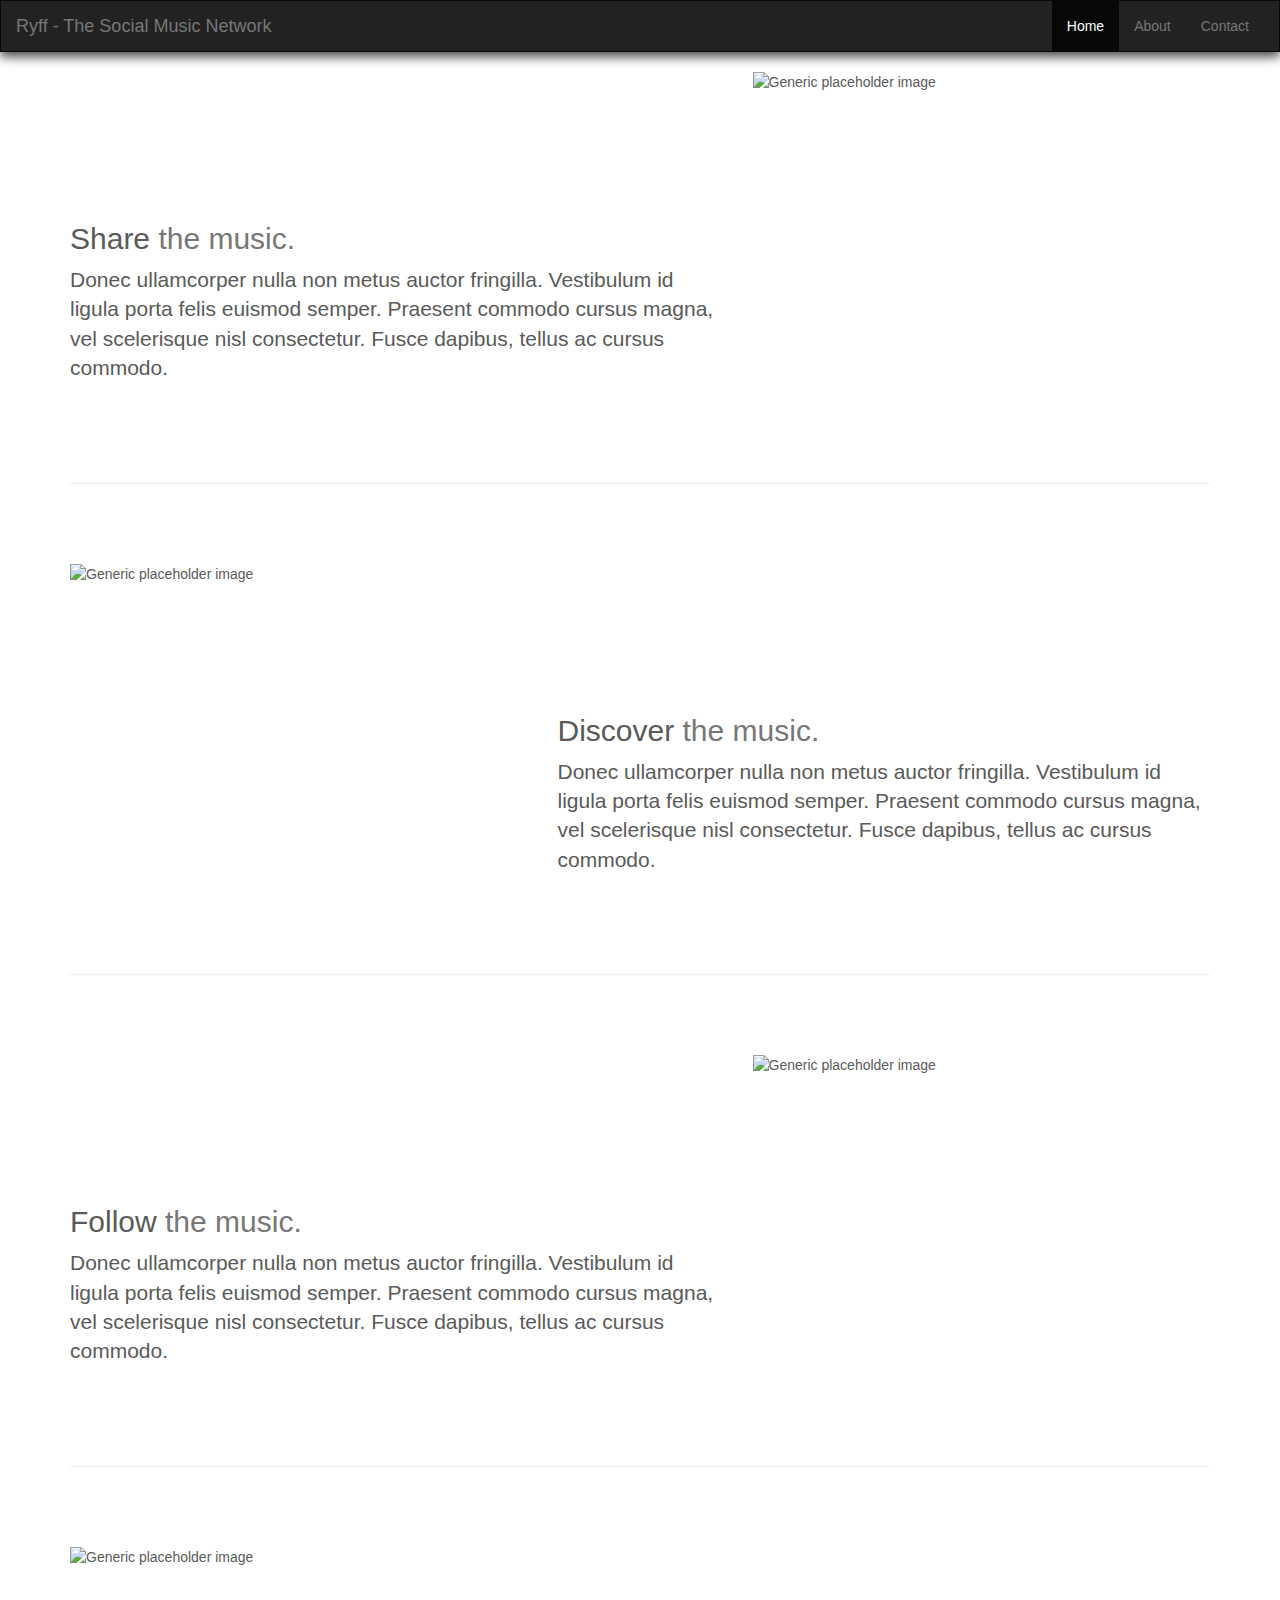
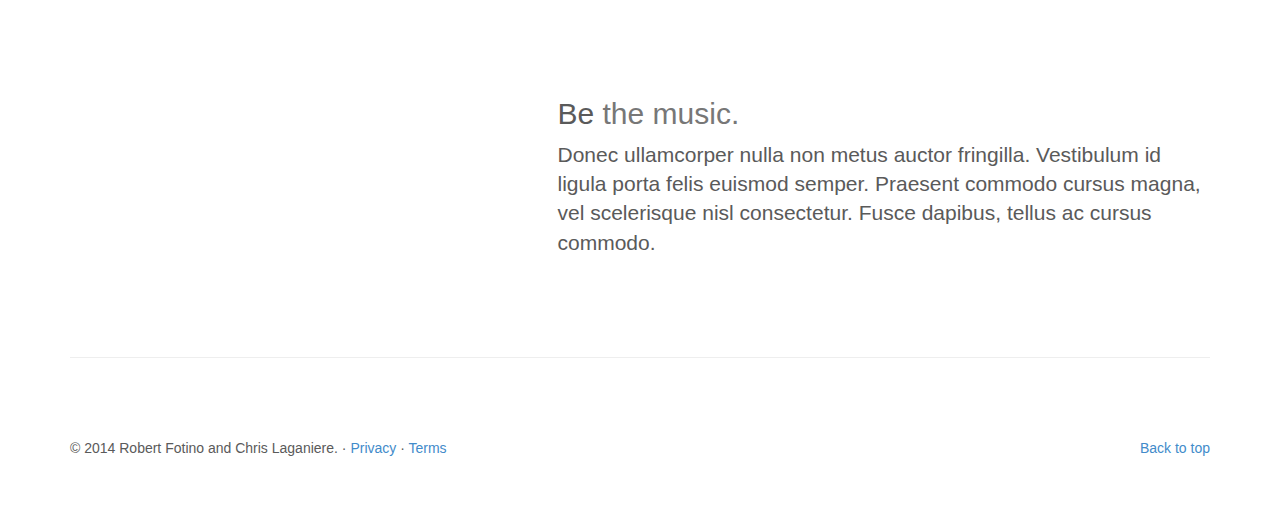
==== public_html/index.html @ b75e9ef2 "Initial commit of modified Bootstrap carousel example for launching site." ====
<!DOCTYPE html>
<html lang="en">
  <head>
    <meta charset="utf-8">
    <meta http-equiv="X-UA-Compatible" content="IE=edge">
    <meta name="viewport" content="width=device-width, initial-scale=1">
    <meta name="description" content="Launching soon: Ryff, the social music network.">

    <!-- Social media meta tags -->
    <meta property="og:title" content="Ryff">
    <meta property="og:image" content="images/logo-square.png">
    <meta property="og:description" content="Ryff is a social network for people who like to play and listen to music. We will be launching soon at ryff.me!">

    <title>Ryff - The Social Music Network</title>

    <!-- Bootstrap core CSS -->
    <link href="css/bootstrap.min.css" rel="stylesheet">

    <!-- HTML5 shim and Respond.js IE8 support of HTML5 elements and media queries -->
    <!--[if lt IE 9]>
      <script src="https://oss.maxcdn.com/html5shiv/3.7.2/html5shiv.min.js"></script>
      <script src="https://oss.maxcdn.com/respond/1.4.2/respond.min.js"></script>
    <![endif]-->

    <!-- Custom styles for this template -->
    <link href="css/styles.css" rel="stylesheet">
  </head>

  <body>
    <div class="navbar-wrapper">
      <nav class="navbar navbar-inverse" role="navigation">
        <div class="container">
          <div class="navbar-header">
            <button type="button" class="navbar-toggle collapsed" data-toggle="collapse" data-target="#navbar" aria-expanded="false" aria-controls="navbar">
              <span class="sr-only">Toggle navigation</span>
              <span class="icon-bar"></span>
              <span class="icon-bar"></span>
              <span class="icon-bar"></span>
            </button>
            <a class="navbar-brand" href="#">Ryff - The Social Music Network</a>
          </div>
          <div id="navbar" class="navbar-collapse collapse">
            <ul class="nav navbar-nav navbar-right">
              <li class="active"><a href="#">Home</a></li>
              <li><a href="#about">About</a></li>
              <li><a href="#contact">Contact</a></li>
            </ul>
          </div>
        </div>
      </nav>
    </div>

    <div class="container">
      <!-- FEATURES
      ================================================== -->
      <div class="row featurette">
        <div class="col-md-7 featurette-text-col">
          <h2 class="featurette-heading">Share <span class="text-muted">the music.</span></h2>
          <p class="lead">Donec ullamcorper nulla non metus auctor fringilla. Vestibulum id ligula porta felis euismod semper. Praesent commodo cursus magna, vel scelerisque nisl consectetur. Fusce dapibus, tellus ac cursus commodo.</p>
        </div>
        <div class="col-md-5">
          <img class="featurette-image img-responsive" src="http://placehold.it/500x500" alt="Generic placeholder image">
        </div>
      </div>

      <hr class="featurette-divider">

      <div class="row featurette">
        <div class="col-md-5">
          <img class="featurette-image img-responsive" src="http://placehold.it/500x500" alt="Generic placeholder image">
        </div>
        <div class="col-md-7 featurette-text-col">
          <h2 class="featurette-heading">Discover <span class="text-muted">the music.</span></h2>
          <p class="lead">Donec ullamcorper nulla non metus auctor fringilla. Vestibulum id ligula porta felis euismod semper. Praesent commodo cursus magna, vel scelerisque nisl consectetur. Fusce dapibus, tellus ac cursus commodo.</p>
        </div>
      </div>

      <hr class="featurette-divider">

      <div class="row featurette">
        <div class="col-md-7 featurette-text-col">
          <h2 class="featurette-heading">Follow <span class="text-muted">the music.</span></h2>
          <p class="lead">Donec ullamcorper nulla non metus auctor fringilla. Vestibulum id ligula porta felis euismod semper. Praesent commodo cursus magna, vel scelerisque nisl consectetur. Fusce dapibus, tellus ac cursus commodo.</p>
        </div>
        <div class="col-md-5">
          <img class="featurette-image img-responsive" src="http://placehold.it/500x500" alt="Generic placeholder image">
        </div>
      </div>

      <hr class="featurette-divider">

      <div class="row featurette">
        <div class="col-md-5">
          <img class="featurette-image img-responsive" src="http://placehold.it/500x500" alt="Generic placeholder image">
        </div>
        <div class="col-md-7 featurette-text-col">
          <h2 class="featurette-heading">Be <span class="text-muted">the music.</span></h2>
          <p class="lead">Donec ullamcorper nulla non metus auctor fringilla. Vestibulum id ligula porta felis euismod semper. Praesent commodo cursus magna, vel scelerisque nisl consectetur. Fusce dapibus, tellus ac cursus commodo.</p>
        </div>
      </div>

      <hr class="featurette-divider">

      <!-- /END THE FEATURETTES -->


      <!-- FOOTER -->
      <footer>
        <p class="pull-right"><a href="#">Back to top</a></p>
        <p>&copy; 2014 Robert Fotino and Chris Laganiere. &middot; <a href="#">Privacy</a> &middot; <a href="#">Terms</a></p>
      </footer>
    </div>


    <!-- Bootstrap core JavaScript
    ================================================== -->
    <!-- Placed at the end of the document so the pages load faster -->
    <script src="https://ajax.googleapis.com/ajax/libs/jquery/1.11.1/jquery.min.js"></script>
    <script src="js/bootstrap.min.js"></script>
  </body>
</html>
---- public_html/css/styles.css ----
/* GLOBAL STYLES
-------------------------------------------------- */
/* Padding below the footer and lighter body text */

body {
  padding-bottom: 40px;
  color: #5a5a5a;
}



/* CUSTOMIZE THE NAVBAR
-------------------------------------------------- */
.navbar-wrapper .navbar {
  border-radius: 0;
  box-shadow: 0 5px 10px rgba(0, 0, 0, 0.7);
}
.navbar-wrapper .navbar .container {
  width: auto;
}


/* Featurettes
------------------------- */

.featurette-divider {
  margin: 80px 0;
}

/* Responsive styles
------------------------- */
@media (min-width: 992px) {
  .featurette-text-col {
    padding-top: 70px;
  }
}
@media (min-width: 1200px) {
  .featurette-text-col {
    padding-top: 130px;
  }
}
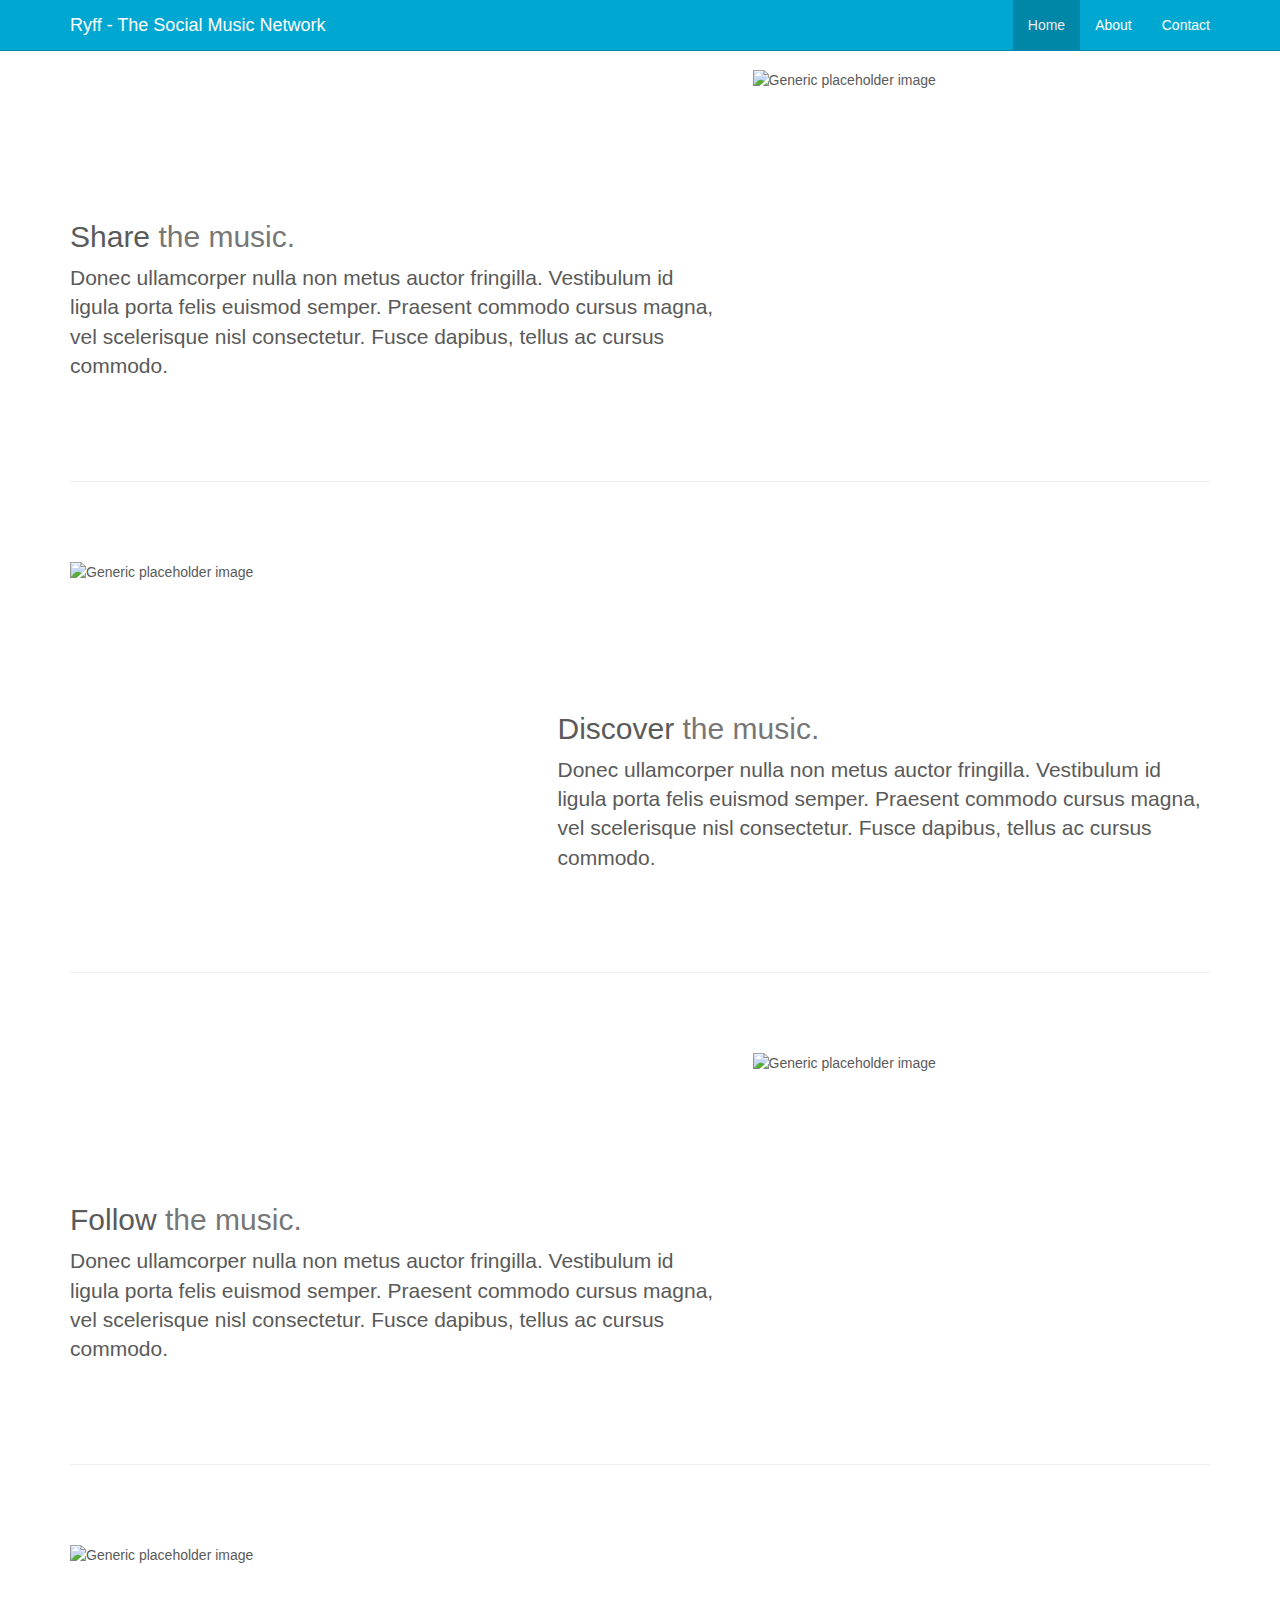
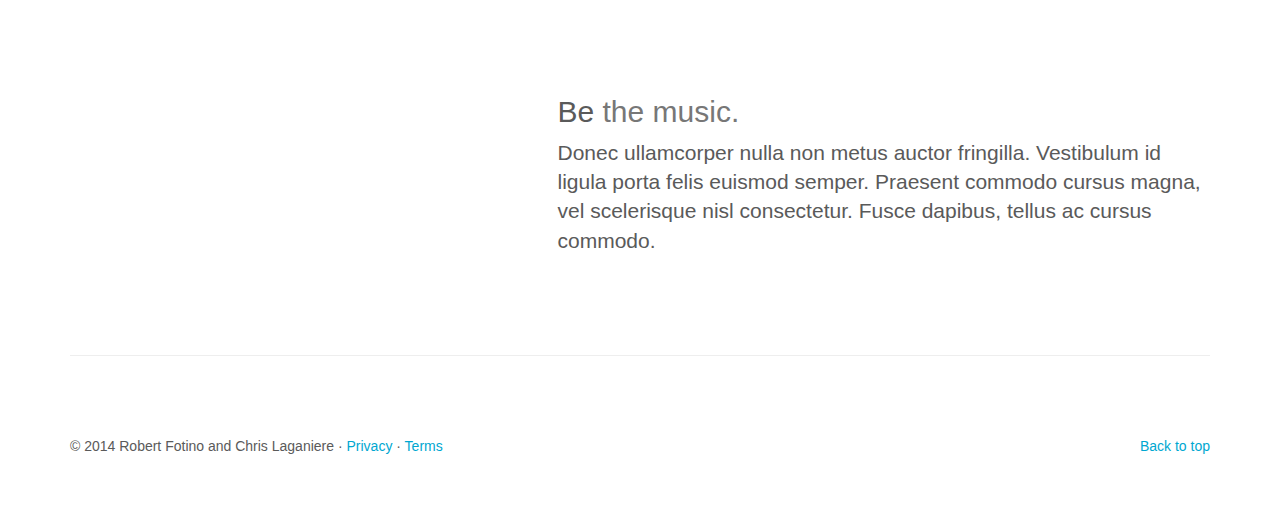
==== commit ad25ed6d: "Changes navbar and link colors to look more like in-app." ====
--- a/public_html/index.html
+++ b/public_html/index.html
@@ -28,7 +28,7 @@
 
   <body>
     <div class="navbar-wrapper">
-      <nav class="navbar navbar-inverse" role="navigation">
+      <nav class="navbar navbar-fixed-top navbar-custom" role="navigation">
         <div class="container">
           <div class="navbar-header">
             <button type="button" class="navbar-toggle collapsed" data-toggle="collapse" data-target="#navbar" aria-expanded="false" aria-controls="navbar">
@@ -50,56 +50,56 @@
       </nav>
     </div>
 
-    <div class="container">
+    <div class="container" id="features">
       <!-- FEATURES
       ================================================== -->
-      <div class="row featurette">
-        <div class="col-md-7 featurette-text-col">
-          <h2 class="featurette-heading">Share <span class="text-muted">the music.</span></h2>
+      <div class="row feature">
+        <div class="col-md-7 feature-text-col">
+          <h2 class="feature-heading">Share <span class="text-muted">the music.</span></h2>
           <p class="lead">Donec ullamcorper nulla non metus auctor fringilla. Vestibulum id ligula porta felis euismod semper. Praesent commodo cursus magna, vel scelerisque nisl consectetur. Fusce dapibus, tellus ac cursus commodo.</p>
         </div>
         <div class="col-md-5">
-          <img class="featurette-image img-responsive" src="http://placehold.it/500x500" alt="Generic placeholder image">
+          <img class="feature-image img-responsive" src="http://placehold.it/500x500" alt="Generic placeholder image">
         </div>
       </div>
 
-      <hr class="featurette-divider">
+      <hr class="feature-divider">
 
-      <div class="row featurette">
+      <div class="row feature">
         <div class="col-md-5">
-          <img class="featurette-image img-responsive" src="http://placehold.it/500x500" alt="Generic placeholder image">
+          <img class="feature-image img-responsive" src="http://placehold.it/500x500" alt="Generic placeholder image">
         </div>
-        <div class="col-md-7 featurette-text-col">
-          <h2 class="featurette-heading">Discover <span class="text-muted">the music.</span></h2>
+        <div class="col-md-7 feature-text-col">
+          <h2 class="feature-heading">Discover <span class="text-muted">the music.</span></h2>
           <p class="lead">Donec ullamcorper nulla non metus auctor fringilla. Vestibulum id ligula porta felis euismod semper. Praesent commodo cursus magna, vel scelerisque nisl consectetur. Fusce dapibus, tellus ac cursus commodo.</p>
         </div>
       </div>
 
-      <hr class="featurette-divider">
+      <hr class="feature-divider">
 
-      <div class="row featurette">
-        <div class="col-md-7 featurette-text-col">
-          <h2 class="featurette-heading">Follow <span class="text-muted">the music.</span></h2>
+      <div class="row feature">
+        <div class="col-md-7 feature-text-col">
+          <h2 class="feature-heading">Follow <span class="text-muted">the music.</span></h2>
           <p class="lead">Donec ullamcorper nulla non metus auctor fringilla. Vestibulum id ligula porta felis euismod semper. Praesent commodo cursus magna, vel scelerisque nisl consectetur. Fusce dapibus, tellus ac cursus commodo.</p>
         </div>
         <div class="col-md-5">
-          <img class="featurette-image img-responsive" src="http://placehold.it/500x500" alt="Generic placeholder image">
+          <img class="feature-image img-responsive" src="http://placehold.it/500x500" alt="Generic placeholder image">
         </div>
       </div>
 
-      <hr class="featurette-divider">
+      <hr class="feature-divider">
 
-      <div class="row featurette">
+      <div class="row feature">
         <div class="col-md-5">
-          <img class="featurette-image img-responsive" src="http://placehold.it/500x500" alt="Generic placeholder image">
+          <img class="feature-image img-responsive" src="http://placehold.it/500x500" alt="Generic placeholder image">
         </div>
-        <div class="col-md-7 featurette-text-col">
-          <h2 class="featurette-heading">Be <span class="text-muted">the music.</span></h2>
+        <div class="col-md-7 feature-text-col">
+          <h2 class="feature-heading">Be <span class="text-muted">the music.</span></h2>
           <p class="lead">Donec ullamcorper nulla non metus auctor fringilla. Vestibulum id ligula porta felis euismod semper. Praesent commodo cursus magna, vel scelerisque nisl consectetur. Fusce dapibus, tellus ac cursus commodo.</p>
         </div>
       </div>
 
-      <hr class="featurette-divider">
+      <hr class="feature-divider">
 
       <!-- /END THE FEATURETTES -->
 
@@ -107,7 +107,7 @@
       <!-- FOOTER -->
       <footer>
         <p class="pull-right"><a href="#">Back to top</a></p>
-        <p>&copy; 2014 Robert Fotino and Chris Laganiere. &middot; <a href="#">Privacy</a> &middot; <a href="#">Terms</a></p>
+        <p>&copy; 2014 Robert Fotino and Chris Laganiere &middot; <a href="#">Privacy</a> &middot; <a href="#">Terms</a></p>
       </footer>
     </div>
 
--- a/public_html/css/styles.css
+++ b/public_html/css/styles.css
@@ -1,41 +1,102 @@
 /* GLOBAL STYLES
 -------------------------------------------------- */
+
 /* Padding below the footer and lighter body text */
-
 body {
   padding-bottom: 40px;
   color: #5a5a5a;
 }
-
-
+/* Change default link color */
+a {
+  color: #00a7d1;
+}
+a:hover {
+  color: #0086a7;
+}
 
 /* CUSTOMIZE THE NAVBAR
 -------------------------------------------------- */
-.navbar-wrapper .navbar {
+.navbar-custom {
+  background-color: #00a7d1;
+  border-color: #0086a7;
   border-radius: 0;
-  box-shadow: 0 5px 10px rgba(0, 0, 0, 0.7);
 }
-.navbar-wrapper .navbar .container {
-  width: auto;
+.navbar-custom .navbar-brand {
+  color: #ffffff;
+}
+.navbar-custom .navbar-brand:hover, .navbar-custom .navbar-brand:focus {
+  color: #ebebeb;
+}
+.navbar-custom .navbar-text {
+  color: #ffffff;
+}
+.navbar-custom .navbar-nav > li > a {
+  color: #ffffff;
+}
+.navbar-custom .navbar-nav > li > a:hover, .navbar-custom .navbar-nav > li > a:focus {
+  color: #ebebeb;
+  background: #0096bc;
+}
+.navbar-custom .navbar-nav > .active > a, .navbar-custom .navbar-nav > .active > a:hover, .navbar-custom .navbar-nav > .active > a:focus {
+  color: #ebebeb;
+  background-color: #0086a7;
+}
+.navbar-custom .navbar-nav > .open > a, .navbar-custom .navbar-nav > .open > a:hover, .navbar-custom .navbar-nav > .open > a:focus {
+  color: #ebebeb;
+  background-color: #0086a7;
+}
+.navbar-custom .navbar-toggle {
+  border-color: #0086a7;
+}
+.navbar-custom .navbar-toggle:hover, .navbar-custom .navbar-toggle:focus {
+  background-color: #0086a7;
+}
+.navbar-custom .navbar-toggle .icon-bar {
+  background-color: #ffffff;
+}
+.navbar-custom .navbar-collapse,
+.navbar-custom .navbar-form {
+  border-color: #ffffff;
+}
+.navbar-custom .navbar-link {
+  color: #ffffff;
+}
+.navbar-custom .navbar-link:hover {
+  color: #ebebeb;
 }
 
+@media (max-width: 767px) {
+  .navbar-custom .navbar-nav .open .dropdown-menu > li > a {
+    color: #ffffff;
+  }
+  .navbar-custom .navbar-nav .open .dropdown-menu > li > a:hover, .navbar-custom .navbar-nav .open .dropdown-menu > li > a:focus {
+    color: #ebebeb;
+  }
+  .navbar-custom .navbar-nav .open .dropdown-menu > .active > a, .navbar-custom .navbar-nav .open .dropdown-menu > .active > a:hover, .navbar-custom .navbar-nav .open .dropdown-menu > .active > a:focus {
+    color: #ebebeb;
+    background-color: #0086a7;
+  }
+}
 
-/* Featurettes
+/* Features
 ------------------------- */
 
-.featurette-divider {
+#features {
+  margin-top: 70px;
+}
+.feature-divider {
   margin: 80px 0;
 }
 
 /* Responsive styles
 ------------------------- */
 @media (min-width: 992px) {
-  .featurette-text-col {
+  .feature-text-col {
     padding-top: 70px;
   }
 }
 @media (min-width: 1200px) {
-  .featurette-text-col {
+  .feature-text-col {
     padding-top: 130px;
   }
 }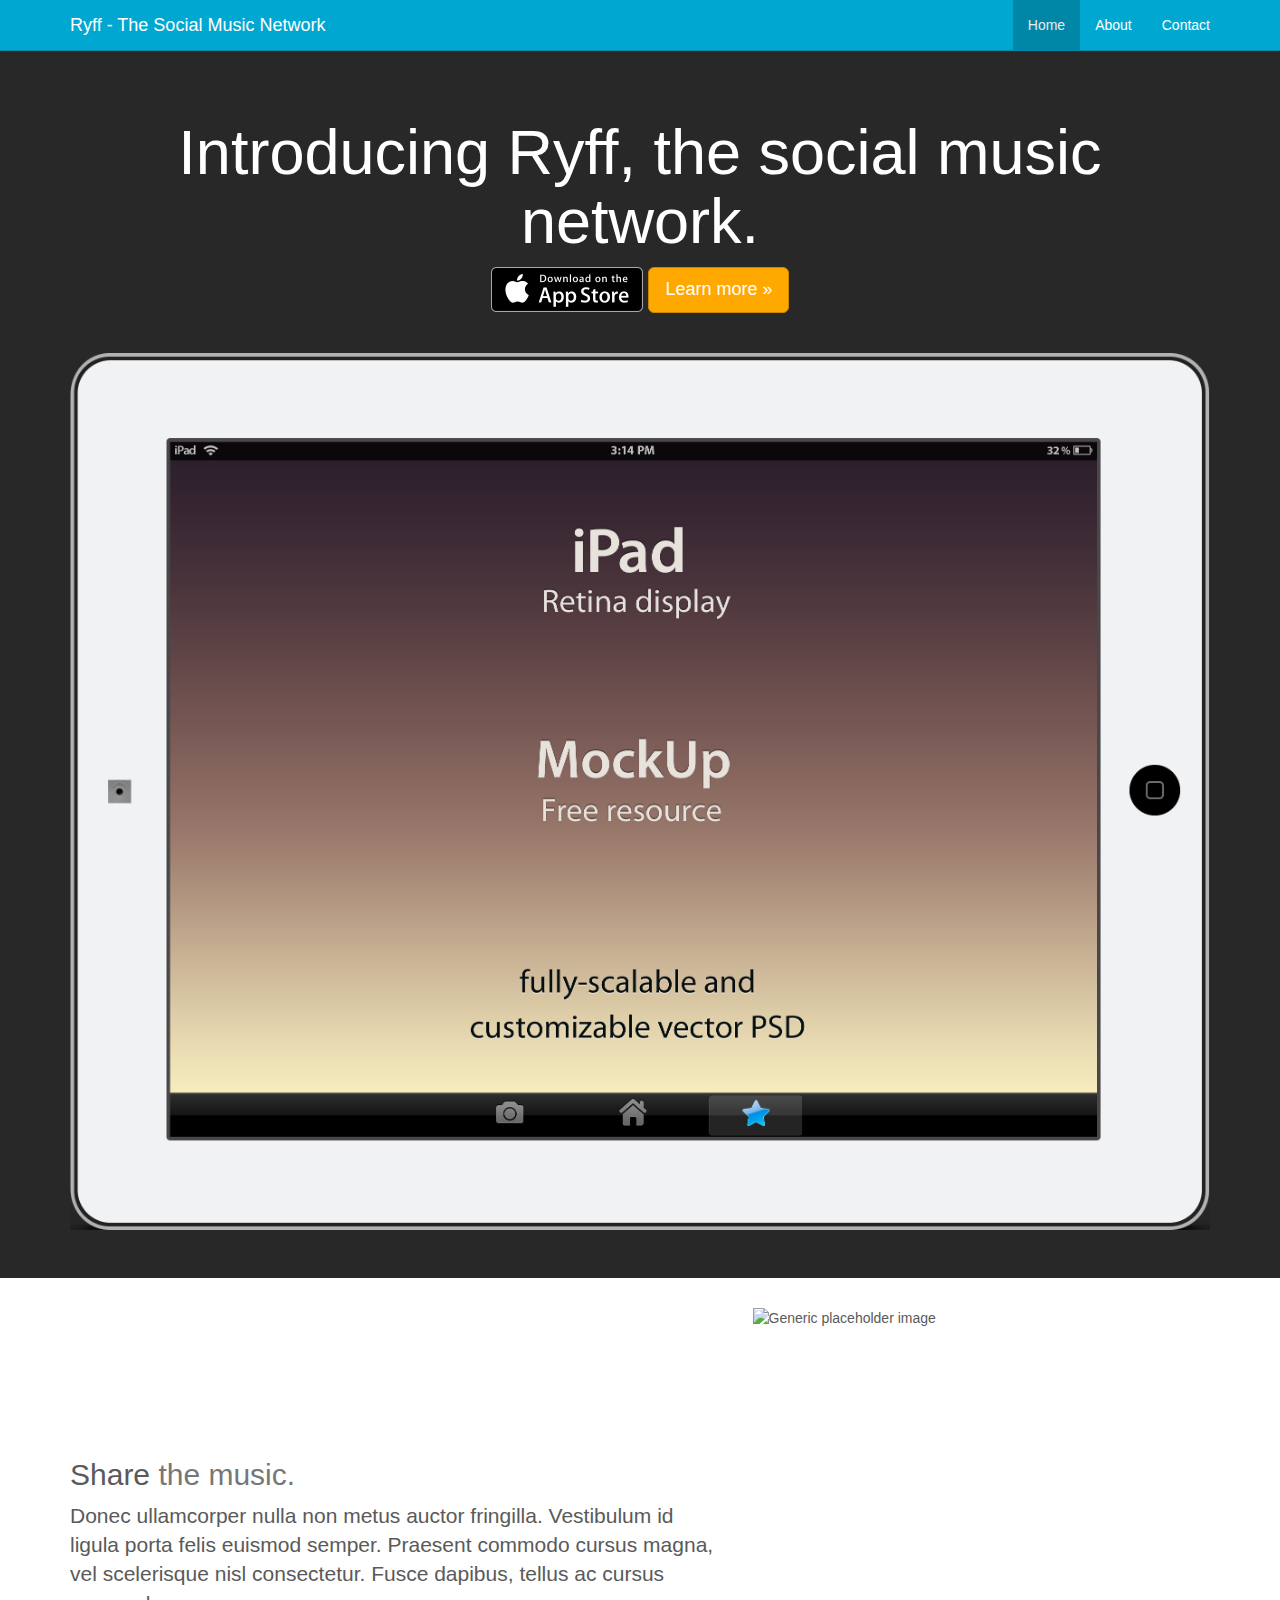
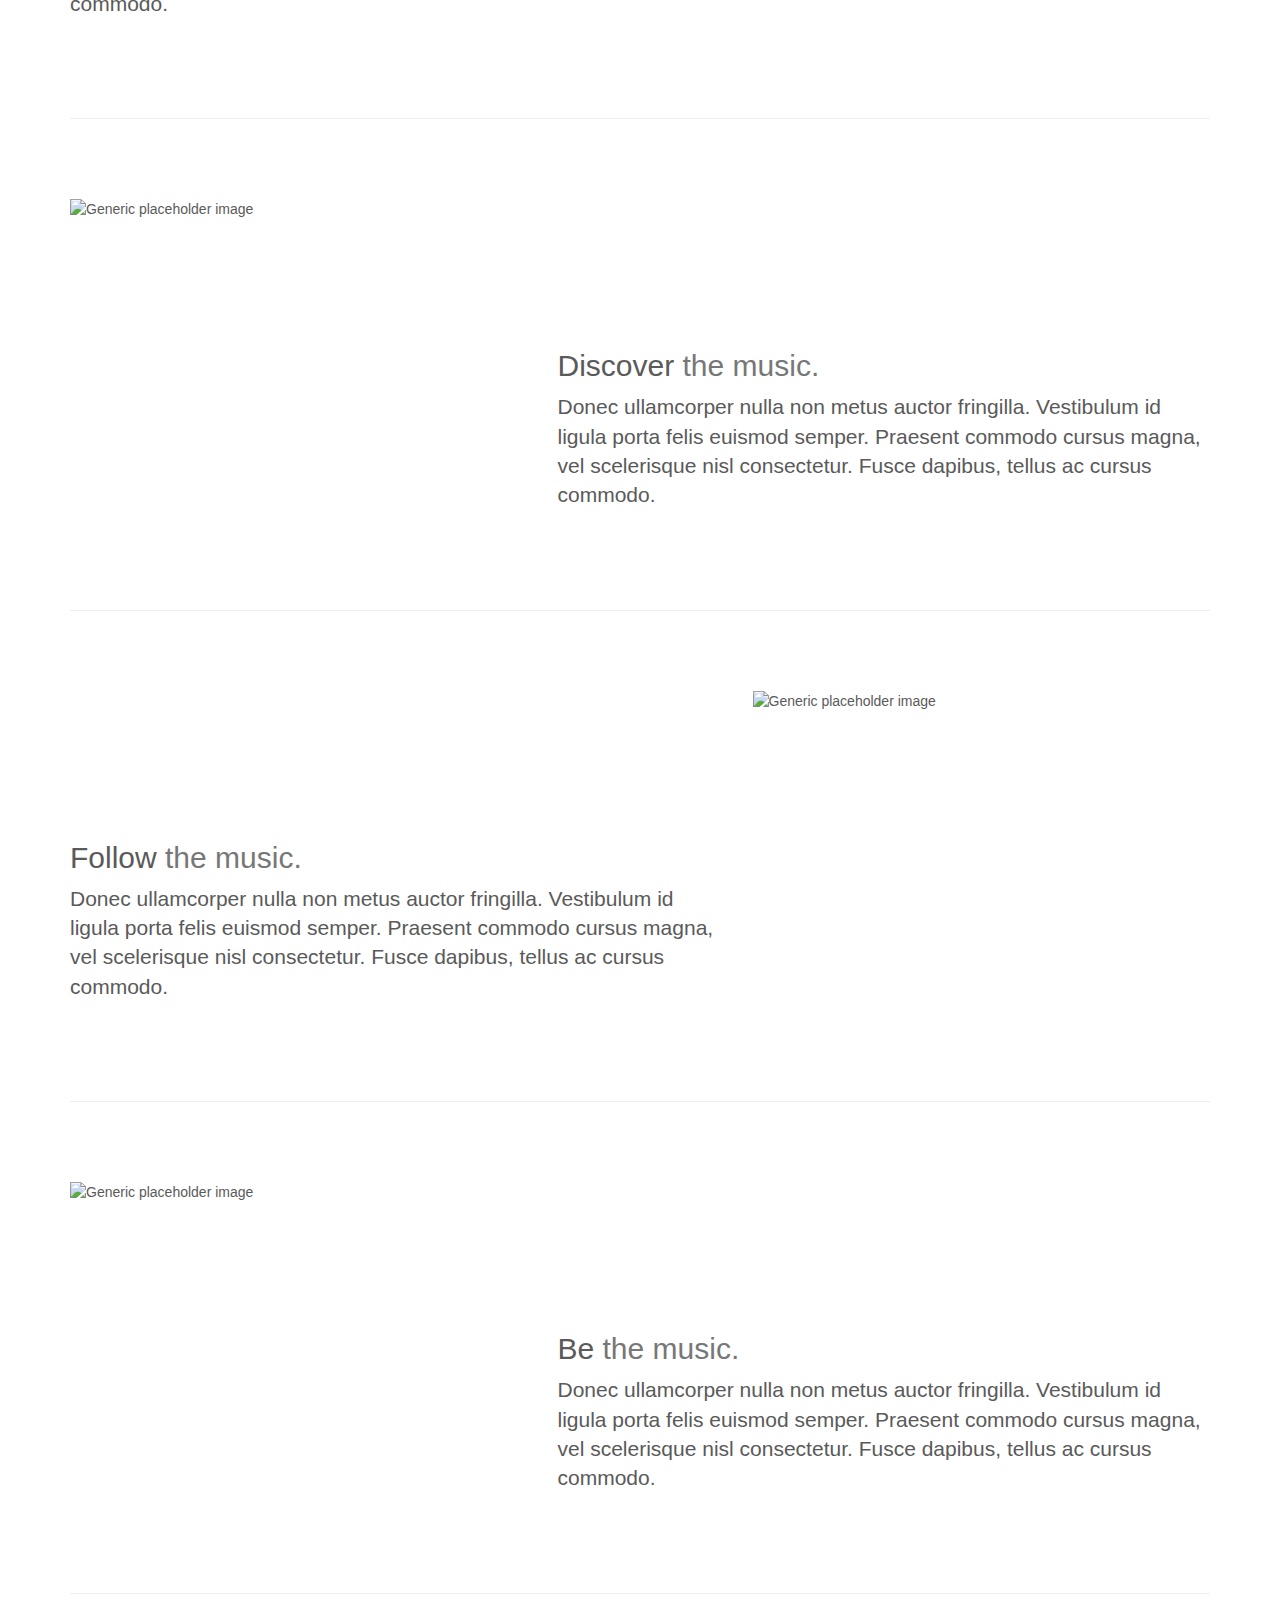
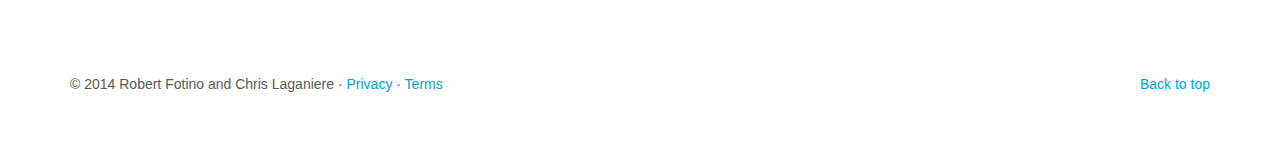
==== commit 66250d93: "Adds jumbotron with App Store button and placeholder iPad screenshot." ====
--- a/public_html/index.html
+++ b/public_html/index.html
@@ -49,8 +49,22 @@
         </div>
       </nav>
     </div>
+    
+    <div class="jumbotron text-center" id="jumbotron-main">
+      <div class="container">
+        <h1>Introducing Ryff, the social music network.</h1>
+        <div class="row">
+          <p>
+            <a href="#"><img alt="Download on the App Store" src="images/app-store-badge.png" /></a>
+            <a class="btn btn-primary btn-lg" role="button">Learn more &raquo;</a>
+          </p>
+        </div>
+        <img alt="Ryff iPad screenshot" class="img-responsive" id="ipad-screenshot1"
+             width="2519" height="1938" src="images/ipad-screenshot1.png" />
+      </div>
+    </div>
 
-    <div class="container" id="features">
+    <div class="container">
       <!-- FEATURES
       ================================================== -->
       <div class="row feature">
--- a/public_html/css/styles.css
+++ b/public_html/css/styles.css
@@ -78,6 +78,28 @@
   }
 }
 
+/* Customize buttons
+------------------------- */
+.btn-primary {
+  background-color: #ffa900;
+  border-color: #cc8700;
+}
+.btn-primary:hover {
+  background-color: #e69800;
+  border-color: #b27600;
+}
+
+/* Main Jumbotron
+------------------------- */
+#jumbotron-main {
+  margin-top: 50px;
+  background-color: #282828;
+  color: #fff;
+}
+#ipad-screenshot1 {
+  margin-top: 25px;
+}
+
 /* Features
 ------------------------- */
 
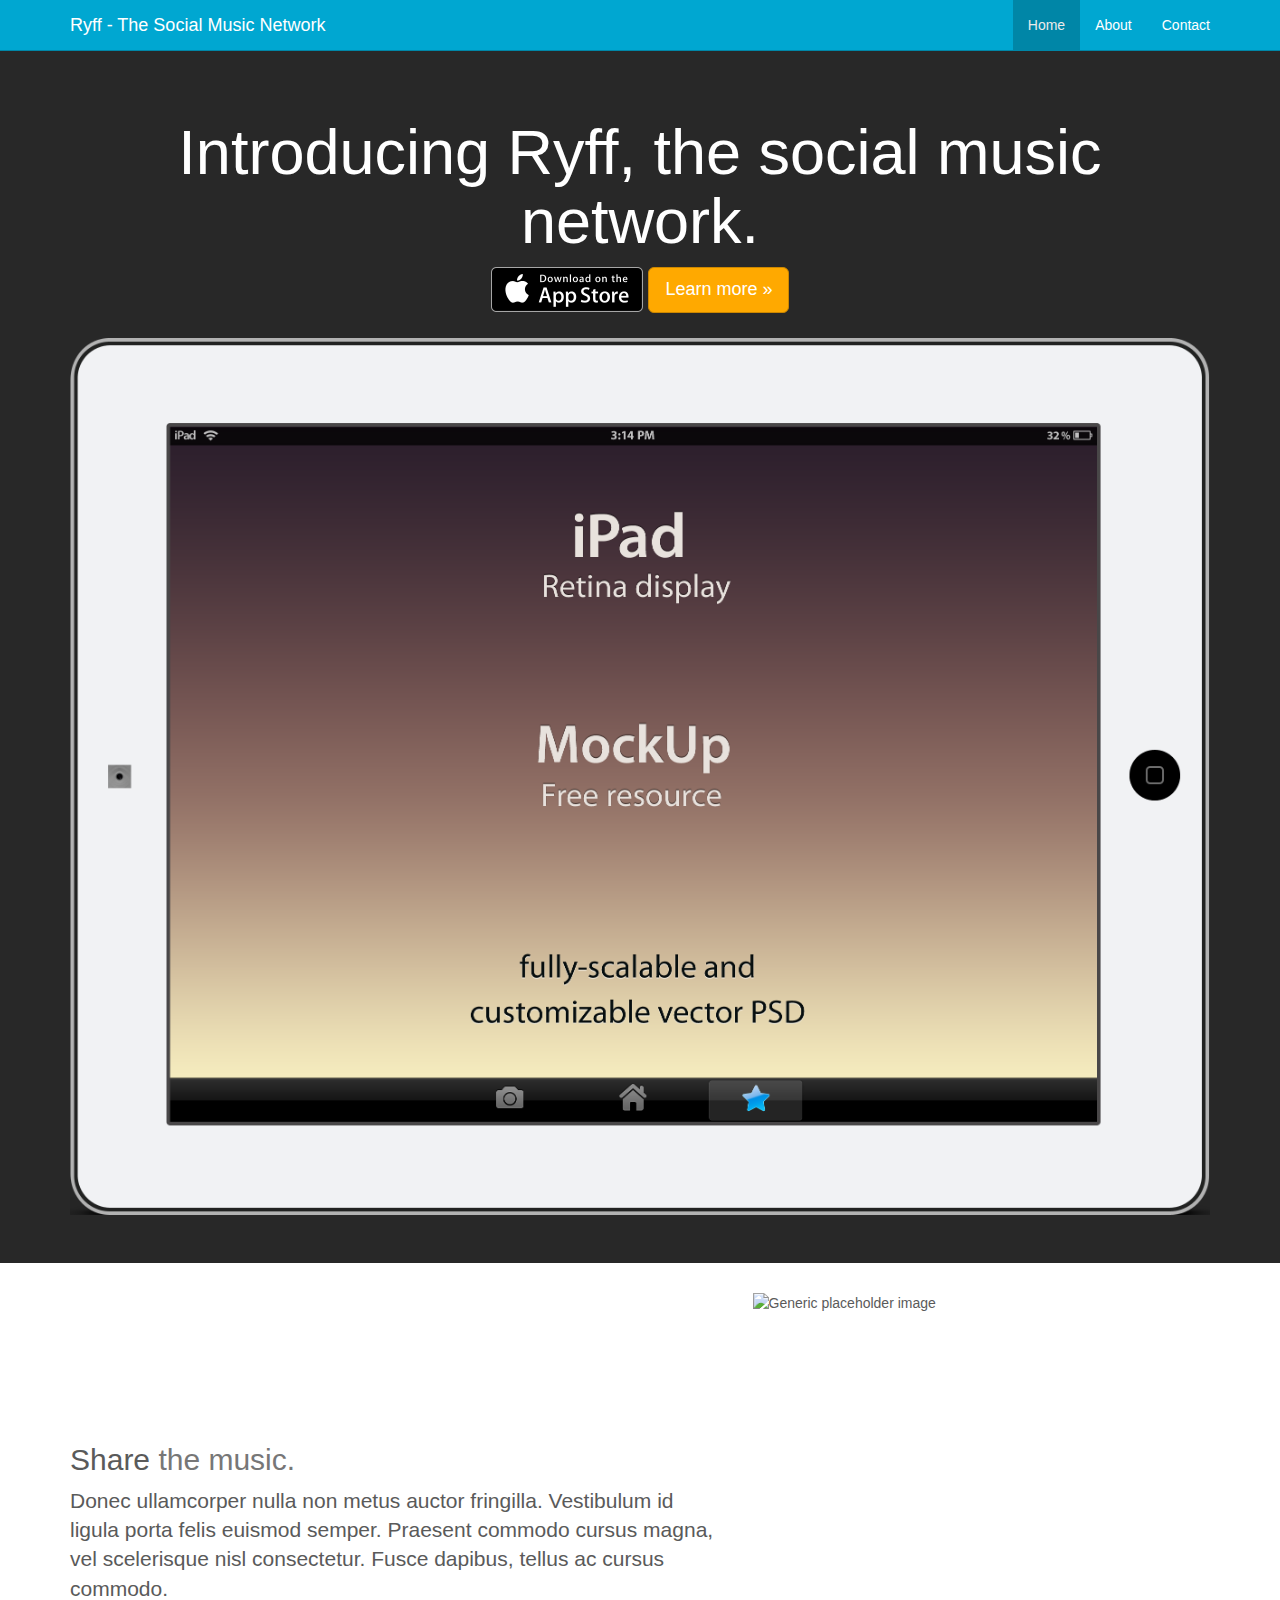
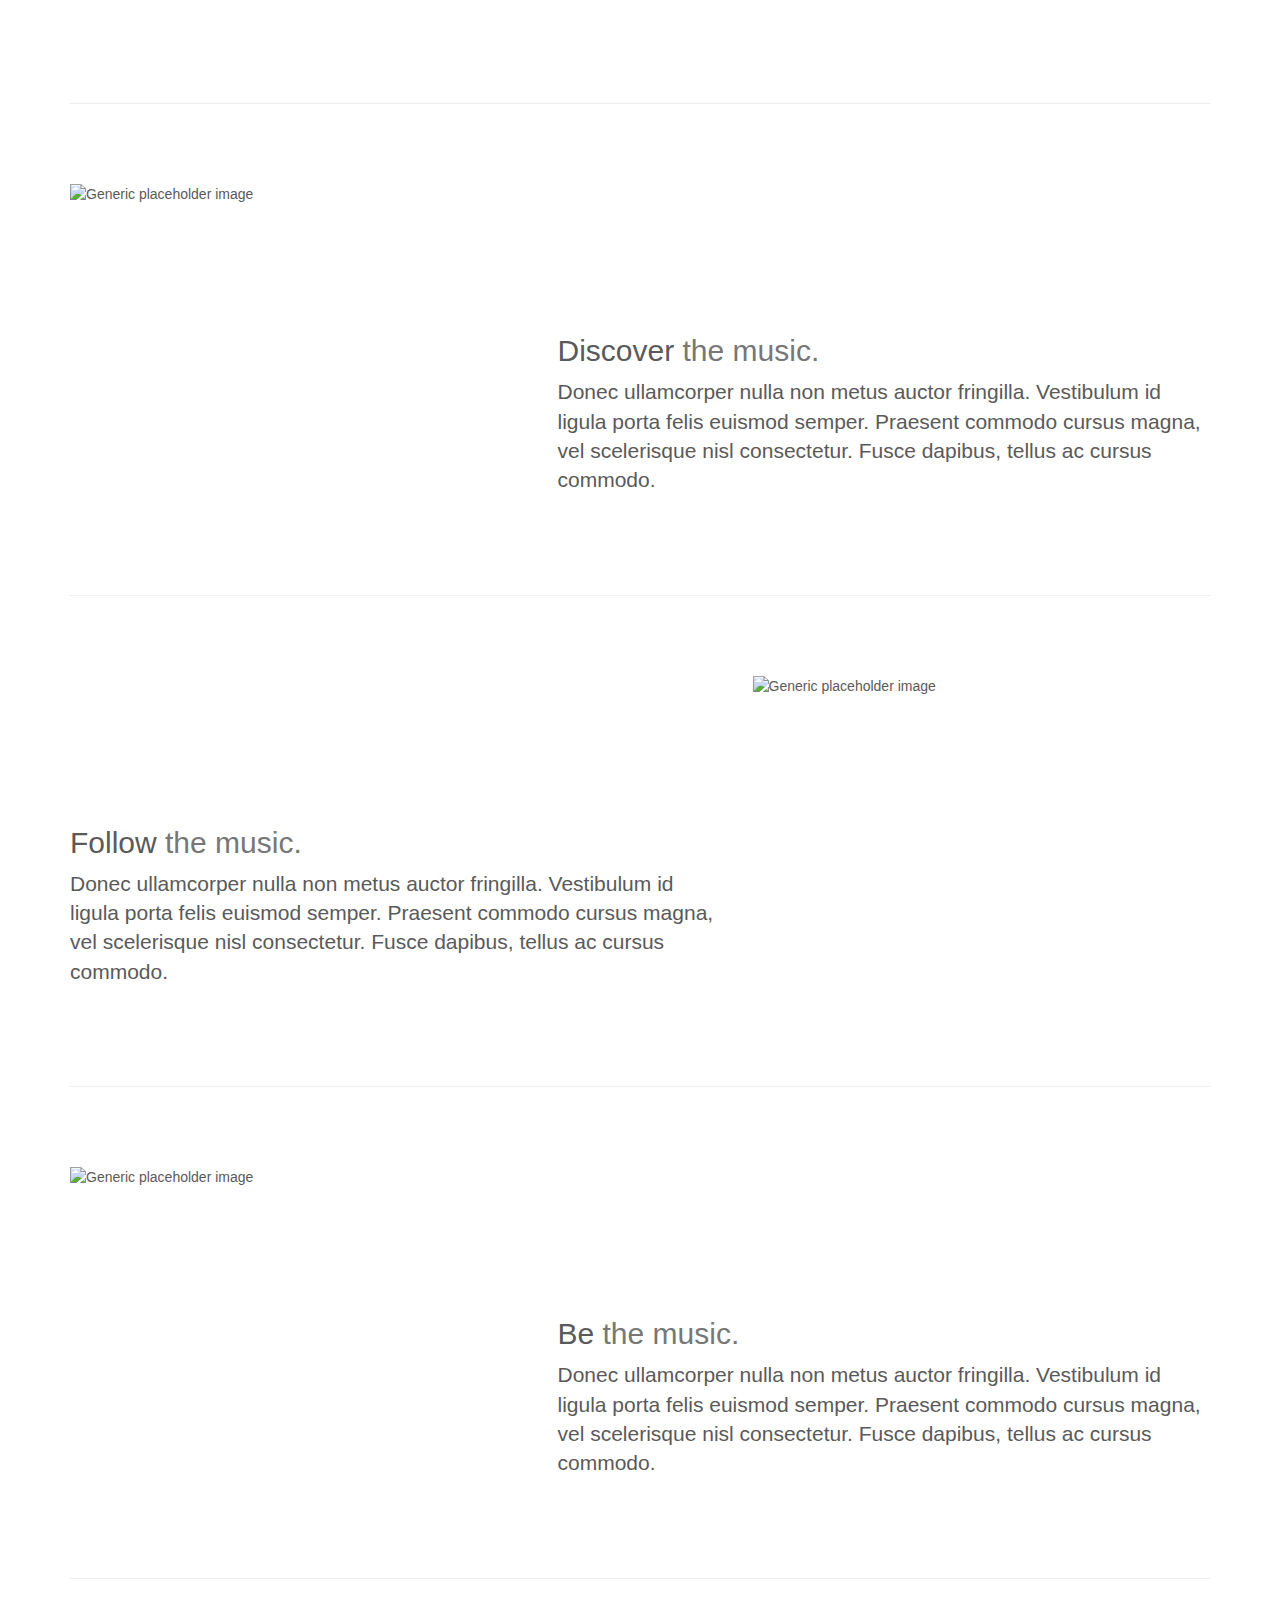
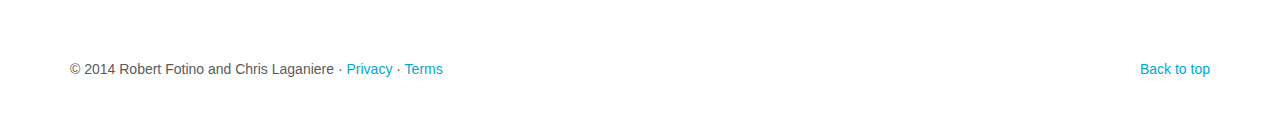
==== commit 064a103b: "Fixes jumbotron padding on mobile and removes extraneous 'row' div." ====
--- a/public_html/index.html
+++ b/public_html/index.html
@@ -53,12 +53,10 @@
     <div class="jumbotron text-center" id="jumbotron-main">
       <div class="container">
         <h1>Introducing Ryff, the social music network.</h1>
-        <div class="row">
-          <p>
-            <a href="#"><img alt="Download on the App Store" src="images/app-store-badge.png" /></a>
-            <a class="btn btn-primary btn-lg" role="button">Learn more &raquo;</a>
-          </p>
-        </div>
+        <p>
+          <a href="#"><img alt="Download on the App Store" src="images/app-store-badge.png" /></a>
+          <a class="btn btn-primary btn-lg" role="button">Learn more &raquo;</a>
+        </p>
         <img alt="Ryff iPad screenshot" class="img-responsive" id="ipad-screenshot1"
              width="2519" height="1938" src="images/ipad-screenshot1.png" />
       </div>
@@ -80,12 +78,12 @@
       <hr class="feature-divider">
 
       <div class="row feature">
-        <div class="col-md-5">
-          <img class="feature-image img-responsive" src="http://placehold.it/500x500" alt="Generic placeholder image">
-        </div>
-        <div class="col-md-7 feature-text-col">
+        <div class="col-md-7 col-md-push-5 feature-text-col">
           <h2 class="feature-heading">Discover <span class="text-muted">the music.</span></h2>
           <p class="lead">Donec ullamcorper nulla non metus auctor fringilla. Vestibulum id ligula porta felis euismod semper. Praesent commodo cursus magna, vel scelerisque nisl consectetur. Fusce dapibus, tellus ac cursus commodo.</p>
+        </div>
+        <div class="col-md-5 col-md-pull-7">
+          <img class="feature-image img-responsive" src="http://placehold.it/500x500" alt="Generic placeholder image">
         </div>
       </div>
 
@@ -104,12 +102,12 @@
       <hr class="feature-divider">
 
       <div class="row feature">
-        <div class="col-md-5">
-          <img class="feature-image img-responsive" src="http://placehold.it/500x500" alt="Generic placeholder image">
-        </div>
-        <div class="col-md-7 feature-text-col">
+        <div class="col-md-7 col-md-push-5 feature-text-col">
           <h2 class="feature-heading">Be <span class="text-muted">the music.</span></h2>
           <p class="lead">Donec ullamcorper nulla non metus auctor fringilla. Vestibulum id ligula porta felis euismod semper. Praesent commodo cursus magna, vel scelerisque nisl consectetur. Fusce dapibus, tellus ac cursus commodo.</p>
+        </div>
+        <div class="col-md-5 col-md-pull-7">
+          <img class="feature-image img-responsive" src="http://placehold.it/500x500" alt="Generic placeholder image">
         </div>
       </div>
 
--- a/public_html/css/styles.css
+++ b/public_html/css/styles.css
@@ -96,6 +96,12 @@
   background-color: #282828;
   color: #fff;
 }
+@media (max-width: 992px) {
+  #jumbotron-main {
+    padding-left: 0;
+    padding-right: 0;
+  }
+}
 #ipad-screenshot1 {
   margin-top: 25px;
 }
@@ -106,15 +112,12 @@
 #features {
   margin-top: 70px;
 }
-.feature-divider {
-  margin: 80px 0;
-}
-
-/* Responsive styles
-------------------------- */
 @media (min-width: 992px) {
   .feature-text-col {
     padding-top: 70px;
+  }
+  .feature-divider {
+    margin: 80px 0;
   }
 }
 @media (min-width: 1200px) {
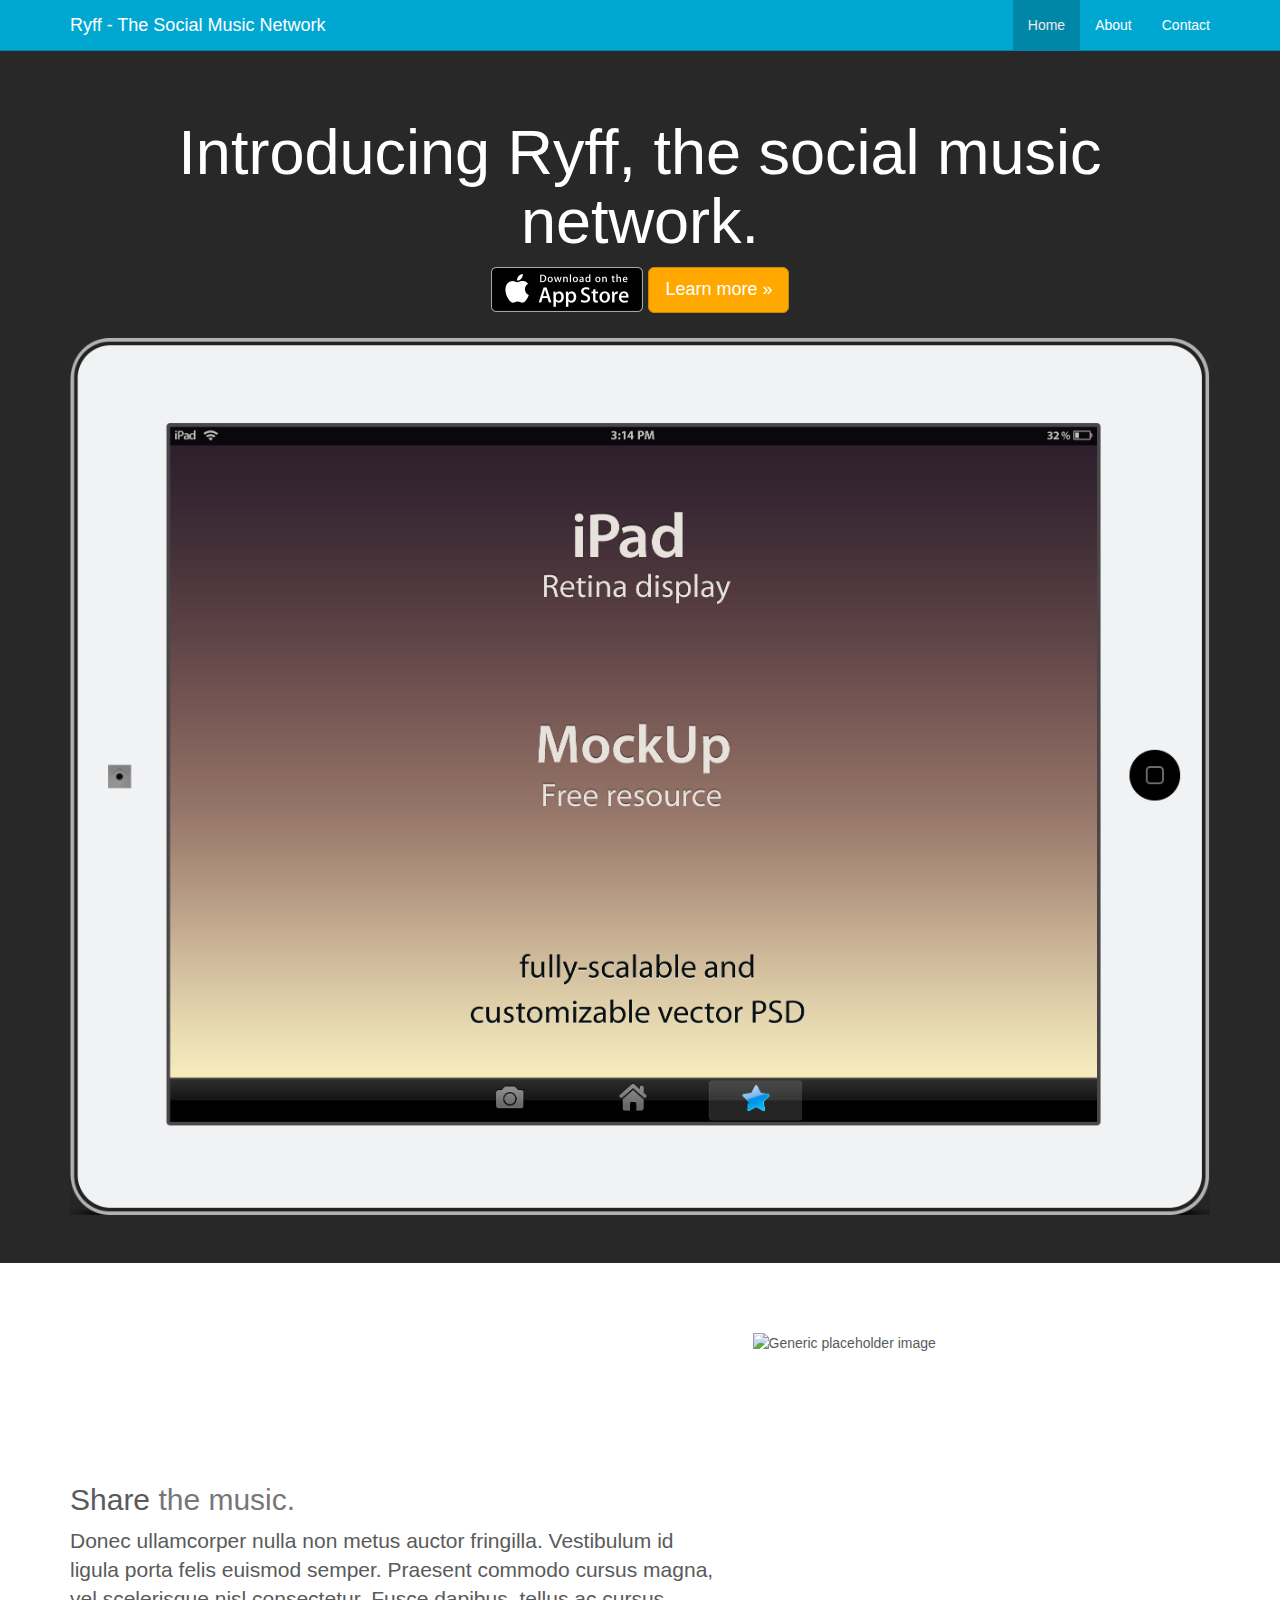
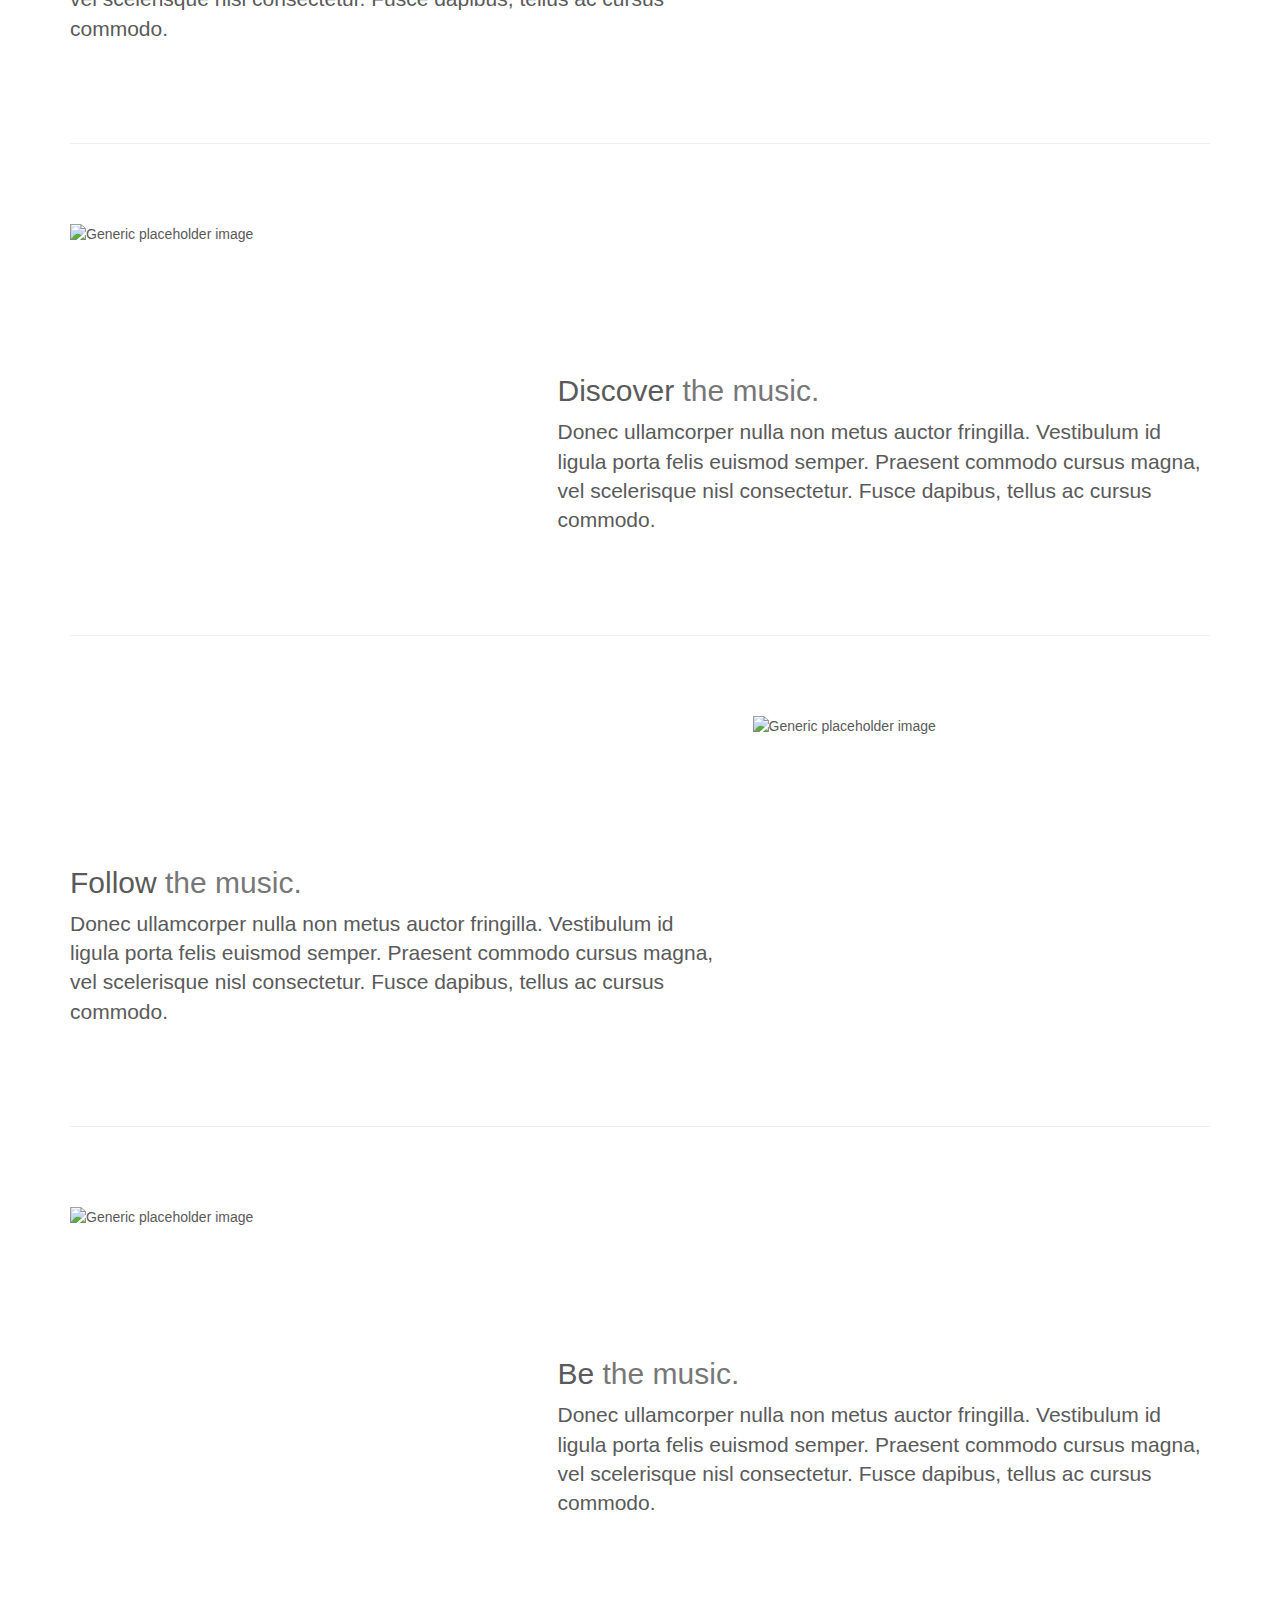
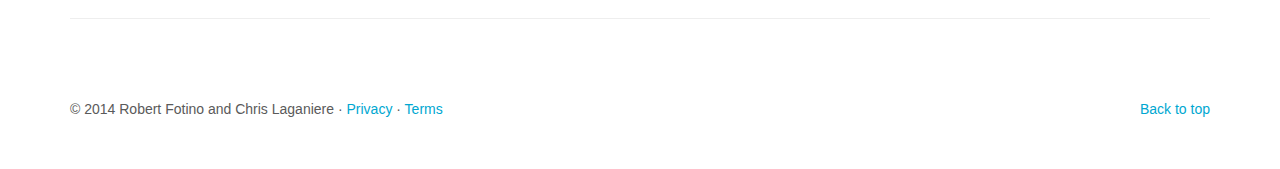
==== commit bd3ae41e: "Adds an About page." ====
--- a/public_html/index.html
+++ b/public_html/index.html
@@ -41,8 +41,8 @@
           </div>
           <div id="navbar" class="navbar-collapse collapse">
             <ul class="nav navbar-nav navbar-right">
-              <li class="active"><a href="#">Home</a></li>
-              <li><a href="#about">About</a></li>
+              <li class="active"><a href="index.html">Home</a></li>
+              <li><a href="about.html">About</a></li>
               <li><a href="#contact">Contact</a></li>
             </ul>
           </div>
@@ -55,15 +55,15 @@
         <h1>Introducing Ryff, the social music network.</h1>
         <p>
           <a href="#"><img alt="Download on the App Store" src="images/app-store-badge.png" /></a>
-          <a class="btn btn-primary btn-lg" role="button">Learn more &raquo;</a>
+          <a href="#features" class="btn btn-primary btn-lg" role="button">Learn more &raquo;</a>
         </p>
         <img alt="Ryff iPad screenshot" class="img-responsive" id="ipad-screenshot1"
              width="2519" height="1938" src="images/ipad-screenshot1.png" />
       </div>
     </div>
 
-    <div class="container">
-      <!-- FEATURES
+    <div class="container" id="features">
+      <!-- Features
       ================================================== -->
       <div class="row feature">
         <div class="col-md-7 feature-text-col">
@@ -113,10 +113,10 @@
 
       <hr class="feature-divider">
 
-      <!-- /END THE FEATURETTES -->
+      <!-- /end Features -->
 
 
-      <!-- FOOTER -->
+      <!-- Footer -->
       <footer>
         <p class="pull-right"><a href="#">Back to top</a></p>
         <p>&copy; 2014 Robert Fotino and Chris Laganiere &middot; <a href="#">Privacy</a> &middot; <a href="#">Terms</a></p>
--- a/public_html/css/styles.css
+++ b/public_html/css/styles.css
@@ -124,4 +124,10 @@
   .feature-text-col {
     padding-top: 130px;
   }
-}+}
+
+/* About
+------------------------ */
+#about {
+  margin-top: 50px;
+}
